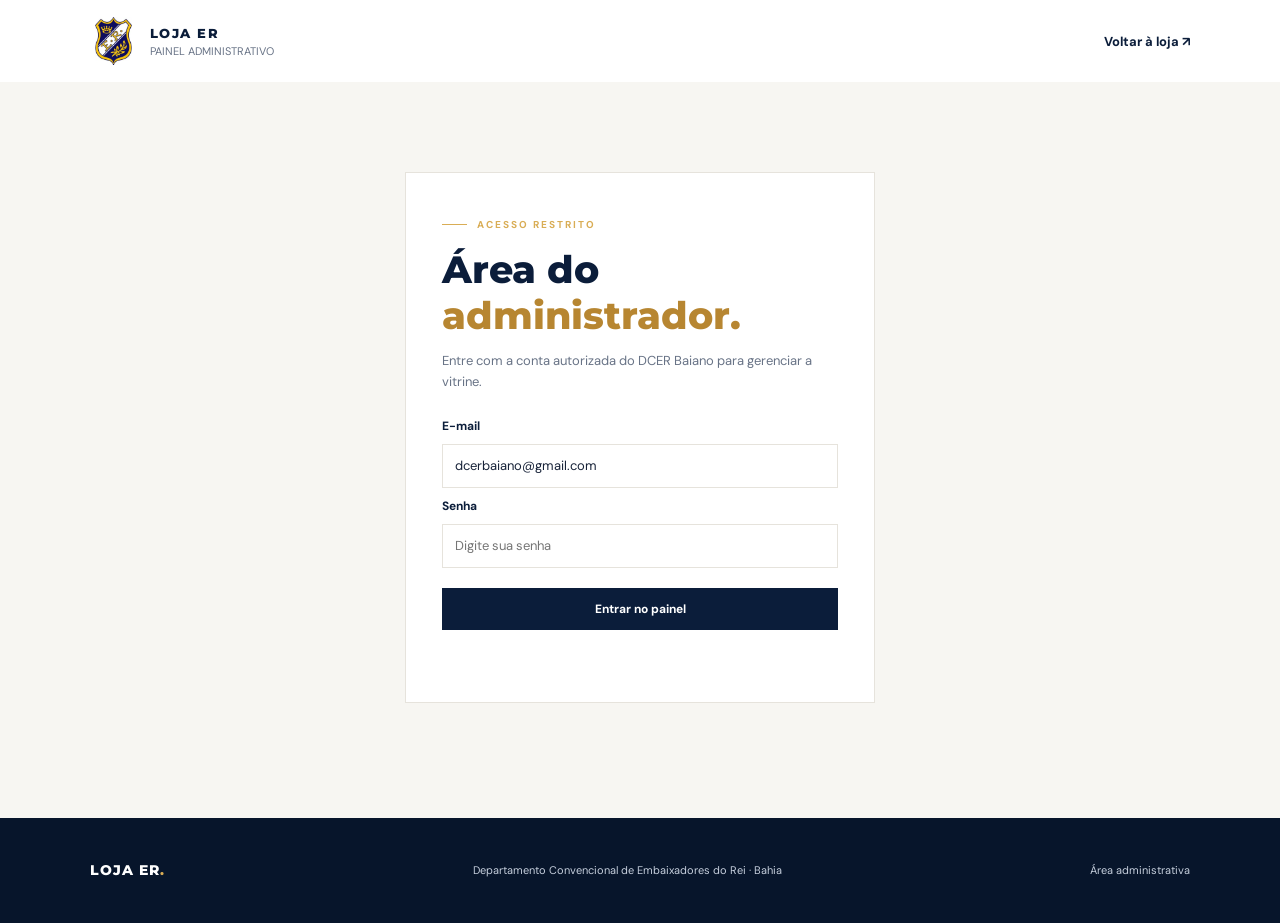
==== admin.html @ 02255428 "Add Loja ER admin login and product manager" ====
<!DOCTYPE html>
<html lang="pt-BR">
<head>
  <meta charset="UTF-8">
  <meta name="viewport" content="width=device-width, initial-scale=1.0">
  <meta name="theme-color" content="#0b1d3a">
  <title>Administração | Loja ER</title>
  <link rel="preconnect" href="https://fonts.googleapis.com">
  <link rel="preconnect" href="https://fonts.gstatic.com" crossorigin>
  <link href="https://fonts.googleapis.com/css2?family=DM+Sans:wght@400;500;600;700&family=Montserrat:wght@600;700;800&display=swap" rel="stylesheet">
  <link rel="stylesheet" href="css/style.css">
  <script type="module" src="js/admin.js"></script>
</head>
<body class="admin-page">
  <header class="site-header">
    <a class="brand" href="index.html">
      <img class="brand-logo" src="assets/img/logo-dcer.webp" alt="Emblema dos Embaixadores do Rei">
      <span class="brand-copy"><strong>LOJA ER</strong><small>PAINEL ADMINISTRATIVO</small></span>
    </a>
    <a class="header-link" href="index.html">Voltar à loja ↗</a>
  </header>
  <main class="admin-main">
    <section class="login-panel" id="login-panel">
      <span class="eyebrow"><span class="eyebrow-line"></span> ACESSO RESTRITO</span>
      <h1>Área do <span>administrador.</span></h1>
      <p>Entre com a conta autorizada do DCER Baiano para gerenciar a vitrine.</p>
      <form id="login-form" class="admin-form login-form">
        <label for="login-email">E-mail</label>
        <input id="login-email" type="email" autocomplete="username" value="dcerbaiano@gmail.com" required>
        <label for="login-password">Senha</label>
        <input id="login-password" type="password" autocomplete="current-password" placeholder="Digite sua senha" required>
        <button class="admin-submit" type="submit">Entrar no painel</button>
        <p class="admin-message" id="login-message" role="status"></p>
      </form>
    </section>

    <section id="dashboard" hidden>
      <div class="admin-heading">
        <div>
          <span class="eyebrow"><span class="eyebrow-line"></span> GERENCIAMENTO DA VITRINE</span>
          <h1>Painel <span>administrativo.</span></h1>
          <p>Conectado como <strong id="admin-email"></strong></p>
        </div>
        <button class="admin-small-button" id="logout-button" type="button">Sair</button>
      </div>

      <section class="admin-editor">
        <h2 id="editor-title">Cadastrar produto</h2>
        <form id="product-form" class="admin-form">
          <div class="admin-fields">
            <div class="field-full">
              <label for="product-name">Nome do produto</label>
              <input id="product-name" type="text" maxlength="120" required>
            </div>
            <div>
              <label for="product-category">Categoria</label>
              <input id="product-category" type="text" list="category-options" maxlength="80" placeholder="Ex.: Manuais" required>
              <datalist id="category-options">
                <option value="Manuais"></option>
                <option value="Revistas e livros"></option>
                <option value="Bíblias"></option>
                <option value="Bandeiras"></option>
                <option value="Brindes, vestuário e acessórios"></option>
              </datalist>
            </div>
            <div>
              <label for="product-price">Preço</label>
              <input id="product-price" type="text" maxlength="50" placeholder="Ex.: R$ 25,00" required>
            </div>
            <div class="field-full">
              <label for="product-description">Descrição (opcional)</label>
              <textarea id="product-description" rows="3" maxlength="500" placeholder="Informações adicionais sobre o produto"></textarea>
            </div>
            <div class="field-full">
              <label for="product-image">Foto do produto (JPG, PNG ou WebP · até 5 MB)</label>
              <input id="product-image" type="file" accept="image/jpeg,image/png,image/webp">
              <img id="image-preview" class="image-preview" alt="Prévia da imagem selecionada" hidden>
            </div>
            <label class="availability-toggle"><input id="product-available" type="checkbox" checked> Produto disponível na vitrine</label>
          </div>
          <div class="admin-form-actions">
            <button class="admin-submit" id="save-product" type="submit">Salvar produto</button>
            <button class="admin-cancel" id="cancel-edit" type="button">Limpar formulário</button>
          </div>
        </form>
        <p class="admin-message" id="admin-message" role="status"></p>
      </section>

      <section class="admin-list-section">
        <h2>Produtos cadastrados</h2>
        <div id="admin-products" class="admin-products"></div>
      </section>
    </section>
  </main>
  <footer class="site-footer">
    <a class="footer-brand" href="index.html">LOJA ER<span>.</span></a>
    <p>Departamento Convencional de Embaixadores do Rei · Bahia</p>
    <small>Área administrativa</small>
  </footer>
</body>
</html>
---- css/style.css ----
:root {
  --navy: #0b1d3a;
  --navy-light: #142d52;
  --gold: #d9ad55;
  --gold-light: #f0d69e;
  --paper: #f7f6f2;
  --white: #ffffff;
  --ink: #172238;
  --muted: #687386;
  --border: #e6e3dc;
  --font-body: "DM Sans", sans-serif;
  --font-display: "Montserrat", sans-serif;
}

* { box-sizing: border-box; }
html { scroll-behavior: smooth; }
body { margin: 0; background: var(--paper); color: var(--ink); font-family: var(--font-body); }
a { color: inherit; text-decoration: none; }
.site-header { min-height: 82px; padding: 0 7%; display: flex; align-items: center; justify-content: space-between; background: var(--white); }
.brand { display: flex; align-items: center; gap: 12px; }
.brand-logo { width: 48px; height: 48px; object-fit: contain; flex: 0 0 auto; }
.brand-copy { display: grid; gap: 3px; }
.brand-copy strong { color: var(--navy); font: 800 13px var(--font-display); letter-spacing: 1.5px; }
.brand-copy small { color: var(--muted); font-size: 11px; }
.header-nav { display: flex; align-items: center; gap: 22px; }
.header-link { color: var(--navy); font-size: 13px; font-weight: 700; }
.header-link span { color: #b78631; margin-left: 5px; }
.hero { min-height: 470px; padding: 78px 10%; position: relative; overflow: hidden; display: flex; align-items: center; background: var(--navy); color: var(--white); }
.hero-content { position: relative; z-index: 1; width: 58%; max-width: 650px; }
.eyebrow { display: inline-flex; align-items: center; gap: 10px; color: var(--gold); font-size: 10px; font-weight: 700; letter-spacing: 2px; }
.eyebrow-line { width: 25px; height: 1px; background: var(--gold); }
.hero h1 { margin: 22px 0 17px; font: 800 clamp(36px, 5vw, 58px)/1.12 var(--font-display); letter-spacing: -2px; }
.hero h1 span { color: var(--gold-light); }
.hero-content > p { max-width: 490px; color: #c6cfdd; font-size: 15px; line-height: 1.7; }
.primary-button, .secondary-button { min-height: 48px; padding: 0 22px; display: inline-flex; align-items: center; justify-content: center; gap: 20px; font-size: 12px; font-weight: 700; transition: transform .2s, background .2s; }
.primary-button { margin-top: 18px; background: var(--gold); color: var(--navy); }
.primary-button:hover, .secondary-button:hover { transform: translateY(-2px); }
.hero-decoration { position: absolute; width: clamp(260px, 29vw, 340px); height: clamp(260px, 29vw, 340px); right: 7%; top: 50%; transform: translateY(-50%); display: grid; place-items: center; border: 1px solid rgba(217,173,85,.25); border-radius: 50%; pointer-events: none; }
.decoration-ring { position: absolute; inset: 28px; border: 1px solid rgba(217,173,85,.45); border-radius: 50%; }
.decoration-text { color: rgba(240,214,158,.8); text-align: center; font: 800 clamp(16px, 2vw, 22px)/1.5 var(--font-display); letter-spacing: 4px; }
.decoration-star { position: absolute; right: 55px; top: 50px; color: var(--gold); font-size: 34px; }
.mission-section { padding: 76px 7%; background: #eee9dd; text-align: center; }
.mission-inner { max-width: 820px; margin: 0 auto; }
.mission-section h2 { margin: 17px 0 0; color: var(--navy); font: 800 clamp(27px, 4vw, 40px)/1.2 var(--font-display); letter-spacing: -1px; }
.mission-section h2 span { color: #a77b2c; }
.mission-divider { width: 54px; height: 2px; margin: 25px auto; background: var(--gold); }
.mission-label { margin: 0 0 14px; color: #98702e; font-size: 10px; font-weight: 700; letter-spacing: 2px; }
.mission-section blockquote { margin: 0; color: var(--navy); font: 500 clamp(16px, 2vw, 20px)/1.8 var(--font-body); }
.mission-reference { margin: 18px 0 0; color: var(--muted); font-size: 11px; }
.products-section { max-width: 1280px; margin: auto; padding: 86px 7% 100px; }
.section-heading { display: flex; justify-content: space-between; align-items: end; gap: 35px; margin-bottom: 35px; }
.section-heading h2, .contact-strip h2 { margin: 13px 0 0; color: var(--navy); font: 800 clamp(27px, 3.5vw, 38px)/1.2 var(--font-display); letter-spacing: -1px; }
.section-heading h2 span { color: #b78631; }
.section-heading > p { max-width: 360px; margin: 0 0 3px; color: var(--muted); font-size: 13px; line-height: 1.7; }
.category-filters { display: flex; flex-wrap: wrap; gap: 9px; margin: 0 0 12px; }
.category-filter { min-height: 38px; padding: 0 15px; border: 1px solid var(--border); background: var(--white); color: var(--navy); font: 700 11px var(--font-body); cursor: pointer; transition: background .2s, color .2s, border-color .2s; }
.category-filter:hover, .category-filter.is-active { border-color: var(--navy); background: var(--navy); color: var(--white); }
.category-filter:focus-visible { outline: 2px solid var(--gold); outline-offset: 3px; }
.filter-status { min-height: 16px; margin: 0 0 18px; color: var(--muted); font-size: 11px; }
.product-grid { display: grid; grid-template-columns: repeat(3, minmax(0, 1fr)); gap: 18px; }
.product-card { min-width: 0; overflow: hidden; display: flex; background: var(--white); border: 1px solid var(--border); transition: transform .2s, box-shadow .2s; }
.product-card:hover { transform: translateY(-3px); box-shadow: 0 10px 25px rgba(11,29,58,.08); }
.product-info { width: 100%; min-height: 205px; padding: 19px; display: flex; flex-direction: column; align-items: flex-start; }
.product-category { margin-bottom: 12px; padding: 5px 8px; background: #f5eddd; color: #8d6728; font-size: 9px; font-weight: 700; letter-spacing: .6px; text-transform: uppercase; }
.product-info h3 { margin: 0 0 9px; color: var(--navy); font: 700 15px/1.45 var(--font-display); }
.product-price { margin: 0 0 5px; color: #9a702b; font-size: 16px; font-weight: 700; }
.product-stock { margin: 0 0 15px; color: var(--muted); font-size: 11px; }
.product-button { width: 100%; min-height: 42px; margin-top: auto; display: flex; align-items: center; justify-content: center; gap: 8px; background: var(--navy); color: var(--white); font-size: 11px; font-weight: 700; text-align: center; }
.product-button:hover { background: var(--navy-light); }
.contact-strip { padding: 48px 10%; display: flex; justify-content: space-between; align-items: center; gap: 25px; background: #eee9dd; }
.contact-strip h2 { font-size: 27px; }
.contact-strip p { margin: 9px 0 0; color: var(--muted); font-size: 13px; line-height: 1.6; }
.secondary-button { flex-shrink: 0; background: var(--navy); color: var(--white); }
.site-footer { min-height: 105px; padding: 25px 7%; display: flex; align-items: center; justify-content: space-between; gap: 15px; background: #07152b; color: #c6cfdd; }
.footer-brand { color: var(--white); font: 800 14px var(--font-display); letter-spacing: 1px; }
.footer-brand span { color: var(--gold); }
.site-footer p, .site-footer small { margin: 0; font-size: 11px; }

@media (min-width: 761px) and (max-width: 1000px) {
  .hero-content { width: 62%; }
  .hero-decoration { width: 250px; height: 250px; right: 4%; opacity: .35; }
  .decoration-text { font-size: 15px; letter-spacing: 3px; }
  .product-grid { grid-template-columns: repeat(2, minmax(0, 1fr)); }
}
@media (max-width: 760px) {
  .header-nav { gap: 12px; }
  .header-nav .header-link { font-size: 10px; }
  .site-header { min-height: 72px; padding: 0 5%; }
  .brand-logo { width: 42px; height: 42px; }
  .brand-copy small { font-size: 10px; }
  .hero { min-height: 440px; padding: 65px 7%; }
  .hero-content { width: 100%; max-width: 100%; }
  .hero-decoration { width: 210px; height: 210px; right: -105px; top: 78%; opacity: .22; }
  .decoration-ring { inset: 17px; }
  .decoration-text { display: none; }
  .decoration-star { right: 35px; top: 30px; font-size: 24px; }
  .hero h1 { letter-spacing: -1.5px; }
  .mission-section { padding: 60px 7%; }
  .mission-section blockquote { font-size: 16px; }
  .products-section { padding: 65px 6% 70px; }
  .section-heading { display: block; }
  .section-heading > p { margin-top: 15px; }
  .product-grid { grid-template-columns: repeat(2, minmax(0, 1fr)); gap: 12px; }
  .product-info { min-height: 220px; padding: 13px; }
  .product-info h3 { font-size: 12px; }
  .product-price { font-size: 14px; }
  .product-button { min-height: 42px; padding: 5px; font-size: 10px; }
  .product-category { font-size: 8px; }
  .contact-strip { padding: 38px 7%; align-items: flex-start; flex-direction: column; }
  .site-footer { padding: 25px 6%; flex-wrap: wrap; }
  .site-footer p { order: 3; width: 100%; }
}
@media (max-width: 390px) {
  .header-link { font-size: 11px; }
  .brand-copy strong { font-size: 11px; }
  .brand-copy small { font-size: 9px; }
  .product-grid { grid-template-columns: 1fr; }
  .product-info { min-height: 195px; }
}


/* Imagens da vitrine */
.product-image { width: 100%; height: 190px; object-fit: cover; background: #eee9dd; }
.product-card { flex-direction: column; }
.product-info { flex: 1; }
.empty-products { grid-column: 1 / -1; color: var(--muted); }

/* Área administrativa */
.admin-page { min-height: 100vh; display: flex; flex-direction: column; }
.admin-main { width: min(100% - 36px, 980px); margin: 0 auto; padding: 55px 0 80px; flex: 1; }
.login-panel { width: min(100%, 470px); margin: 35px auto; padding: 36px; background: var(--white); border: 1px solid var(--border); }
.login-panel h1, .admin-heading h1 { margin: 16px 0 10px; color: var(--navy); font: 800 clamp(27px, 4vw, 38px)/1.2 var(--font-display); }
.login-panel h1 span, .admin-heading h1 span { color: #b78631; }
.login-panel > p, .admin-heading p { color: var(--muted); font-size: 13px; line-height: 1.6; }
.admin-form { display: grid; gap: 10px; }
.login-form { margin-top: 25px; }
.admin-form label { color: var(--navy); font-size: 12px; font-weight: 700; }
.admin-form input:not([type="checkbox"]):not([type="file"]), .admin-form textarea { width: 100%; min-height: 44px; padding: 11px 12px; border: 1px solid var(--border); border-radius: 0; background: #fff; color: var(--ink); font: 13px var(--font-body); }
.admin-form textarea { resize: vertical; }
.admin-form input:focus, .admin-form textarea:focus { outline: 2px solid var(--gold); outline-offset: 1px; }
.admin-submit, .admin-cancel, .admin-small-button { min-height: 42px; padding: 0 16px; border: 0; cursor: pointer; font: 700 12px var(--font-body); }
.admin-submit { background: var(--navy); color: #fff; }
.admin-submit:disabled { opacity: .6; cursor: wait; }
.login-form .admin-submit { margin-top: 10px; }
.admin-cancel, .admin-small-button { background: #eee9dd; color: var(--navy); }
.admin-small-button.danger { background: #f8e8e5; color: #9b3024; }
.admin-message { min-height: 18px; margin: 8px 0 0; color: #287348; font-size: 12px; }
.admin-message.is-error { color: #b42318; }
.admin-heading { display: flex; align-items: center; justify-content: space-between; gap: 20px; margin-bottom: 28px; }
.admin-heading p { margin: 0; }
.admin-editor, .admin-list-section { margin-top: 22px; padding: 26px; background: #fff; border: 1px solid var(--border); }
.admin-editor h2, .admin-list-section h2 { margin: 0 0 20px; color: var(--navy); font: 700 20px var(--font-display); }
.admin-fields { display: grid; grid-template-columns: repeat(2, minmax(0, 1fr)); gap: 15px; }
.field-full { grid-column: 1 / -1; }
.admin-form input[type="file"] { display: block; width: 100%; margin-top: 8px; color: var(--muted); font-size: 12px; }
.image-preview { display: block; width: min(100%, 220px); max-height: 180px; margin-top: 12px; object-fit: contain; background: #f5f3ed; }
.availability-toggle { display: flex; align-items: center; gap: 9px; }
.availability-toggle input { accent-color: var(--navy); }
.admin-form-actions { display: flex; flex-wrap: wrap; gap: 10px; margin-top: 8px; }
.admin-products { display: grid; gap: 10px; }
.admin-product { display: flex; align-items: center; gap: 14px; padding: 12px; border: 1px solid var(--border); }
.admin-product > img { width: 58px; height: 58px; object-fit: cover; background: #eee9dd; }
.admin-product-details { display: grid; flex: 1; gap: 5px; min-width: 0; }
.admin-product-details strong { color: var(--navy); font-size: 13px; }
.admin-product-details span { color: var(--muted); font-size: 11px; }
.admin-product-actions { display: flex; gap: 7px; }
@media (max-width: 600px) {
  .admin-main { width: min(100% - 24px, 980px); padding-top: 30px; }
  .login-panel, .admin-editor, .admin-list-section { padding: 20px; }
  .admin-fields { grid-template-columns: 1fr; }
  .field-full { grid-column: auto; }
  .admin-heading { align-items: flex-start; }
  .admin-product { align-items: flex-start; flex-wrap: wrap; }
  .admin-product-details { flex-basis: calc(100% - 75px); }
  .admin-product-actions { width: 100%; padding-left: 72px; }
}
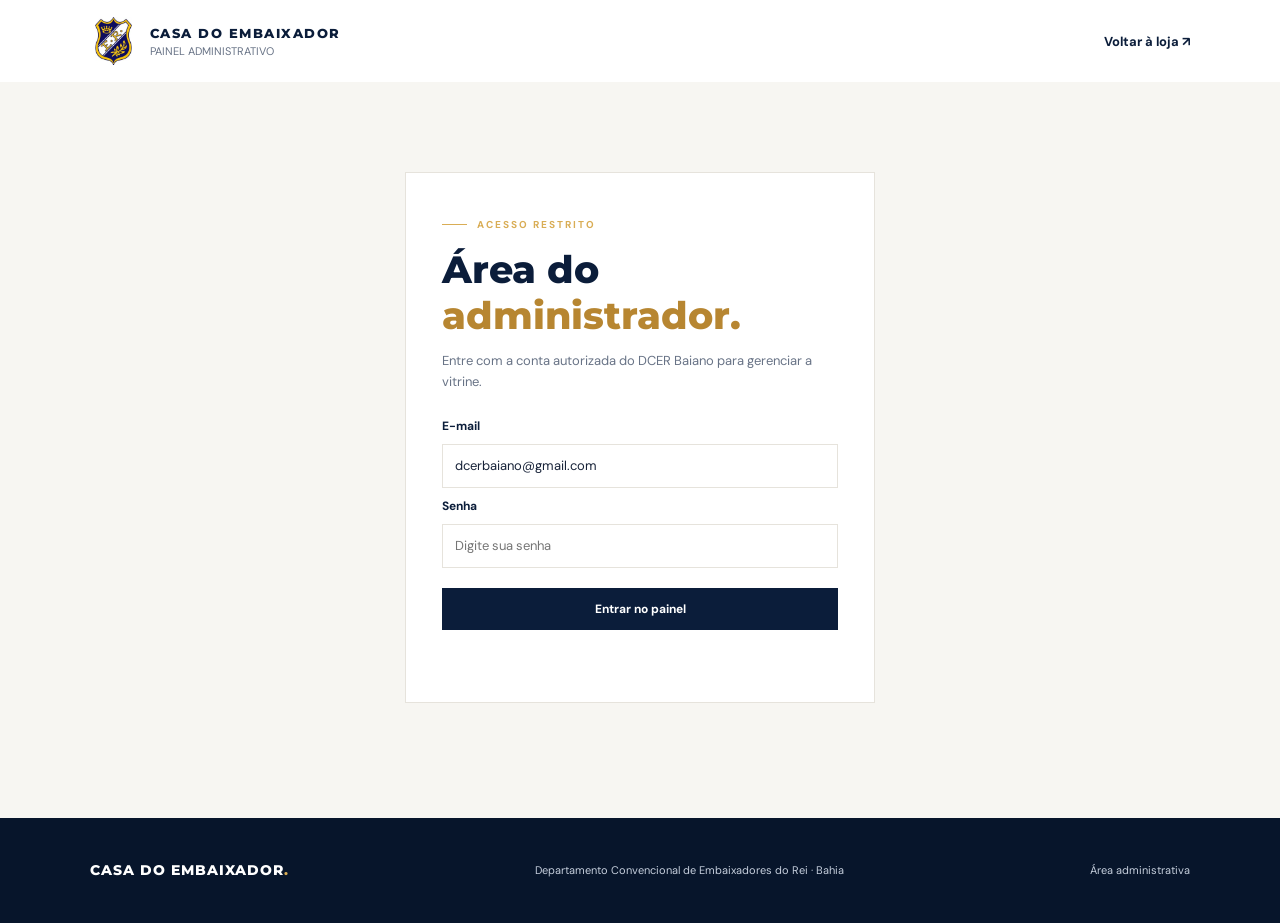
==== commit e1509b44: "Atualiza nome no painel administrativo" ====
--- a/admin.html
+++ b/admin.html
@@ -4,7 +4,7 @@
   <meta charset="UTF-8">
   <meta name="viewport" content="width=device-width, initial-scale=1.0">
   <meta name="theme-color" content="#0b1d3a">
-  <title>Administração | Loja ER</title>
+  <title>Administração | Casa do Embaixador</title>
   <link rel="preconnect" href="https://fonts.googleapis.com">
   <link rel="preconnect" href="https://fonts.gstatic.com" crossorigin>
   <link href="https://fonts.googleapis.com/css2?family=DM+Sans:wght@400;500;600;700&family=Montserrat:wght@600;700;800&display=swap" rel="stylesheet">
@@ -15,7 +15,7 @@
   <header class="site-header">
     <a class="brand" href="index.html">
       <img class="brand-logo" src="assets/img/logo-dcer.webp" alt="Emblema dos Embaixadores do Rei">
-      <span class="brand-copy"><strong>LOJA ER</strong><small>PAINEL ADMINISTRATIVO</small></span>
+      <span class="brand-copy"><strong>CASA DO EMBAIXADOR</strong><small>PAINEL ADMINISTRATIVO</small></span>
     </a>
     <a class="header-link" href="index.html">Voltar à loja ↗</a>
   </header>
@@ -88,12 +88,14 @@
 
       <section class="admin-list-section">
         <h2>Produtos cadastrados</h2>
+        <div id="admin-category-filters" class="category-filters" aria-label="Filtrar produtos por categoria"></div>
+        <p id="admin-filter-status" class="filter-status" role="status"></p>
         <div id="admin-products" class="admin-products"></div>
       </section>
     </section>
   </main>
   <footer class="site-footer">
-    <a class="footer-brand" href="index.html">LOJA ER<span>.</span></a>
+    <a class="footer-brand" href="index.html">CASA DO EMBAIXADOR<span>.</span></a>
     <p>Departamento Convencional de Embaixadores do Rei · Bahia</p>
     <small>Área administrativa</small>
   </footer>
--- a/css/style.css
+++ b/css/style.css
@@ -174,3 +174,6 @@
   .admin-product-details { flex-basis: calc(100% - 75px); }
   .admin-product-actions { width: 100%; padding-left: 72px; }
 }
+
+/* Corrige o atributo hidden da prévia da imagem */
+.image-preview[hidden] { display: none; }
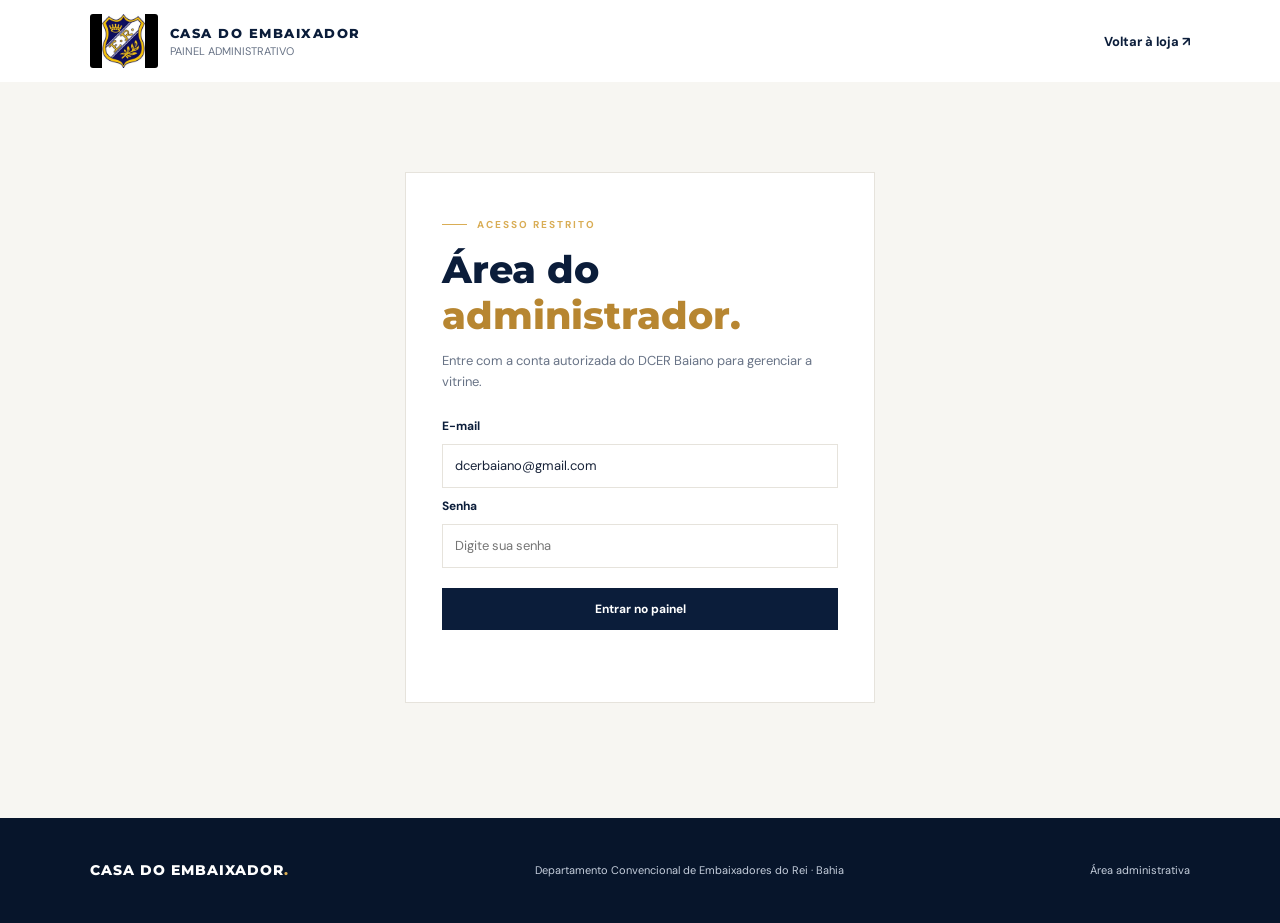
==== commit 7a507fc1: "Adiciona campo de quantidade disponível ao formulário" ====
--- a/admin.html
+++ b/admin.html
@@ -67,6 +67,10 @@
               <label for="product-price">Preço</label>
               <input id="product-price" type="text" maxlength="50" placeholder="Ex.: R$ 25,00" required>
             </div>
+            <div>
+              <label for="product-stock">Quantidade disponível</label>
+              <input id="product-stock" type="number" min="0" step="1" value="0" required>
+            </div>
             <div class="field-full">
               <label for="product-description">Descrição (opcional)</label>
               <textarea id="product-description" rows="3" maxlength="500" placeholder="Informações adicionais sobre o produto"></textarea>
--- a/css/style.css
+++ b/css/style.css
@@ -18,7 +18,7 @@
 a { color: inherit; text-decoration: none; }
 .site-header { min-height: 82px; padding: 0 7%; display: flex; align-items: center; justify-content: space-between; background: var(--white); }
 .brand { display: flex; align-items: center; gap: 12px; }
-.brand-logo { width: 48px; height: 48px; object-fit: contain; flex: 0 0 auto; }
+.brand-logo { width: 68px; height: 54px; object-fit: contain; flex: 0 0 auto; background: #000; border-radius: 3px; }
 .brand-copy { display: grid; gap: 3px; }
 .brand-copy strong { color: var(--navy); font: 800 13px var(--font-display); letter-spacing: 1.5px; }
 .brand-copy small { color: var(--muted); font-size: 11px; }
@@ -86,7 +86,7 @@
   .header-nav { gap: 12px; }
   .header-nav .header-link { font-size: 10px; }
   .site-header { min-height: 72px; padding: 0 5%; }
-  .brand-logo { width: 42px; height: 42px; }
+  .brand-logo { width: 60px; height: 48px; }
   .brand-copy small { font-size: 10px; }
   .hero { min-height: 440px; padding: 65px 7%; }
   .hero-content { width: 100%; max-width: 100%; }
